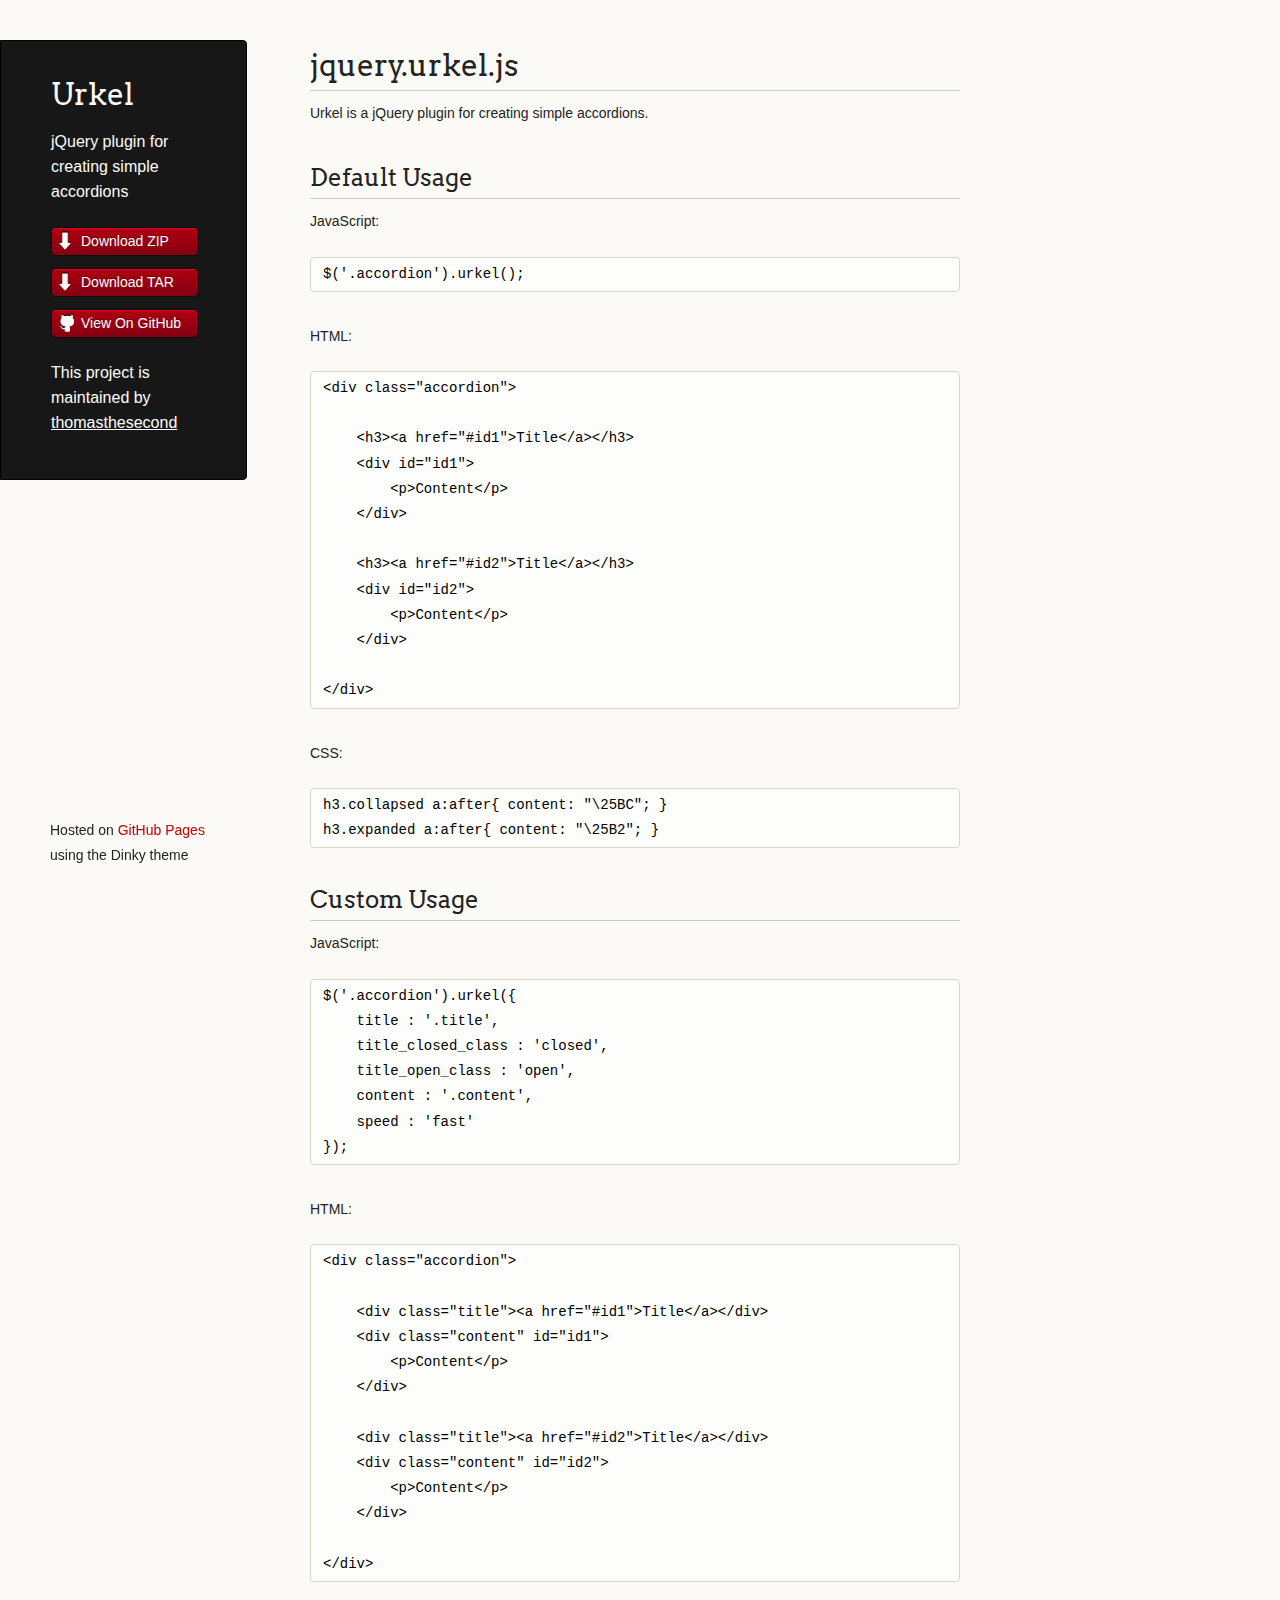
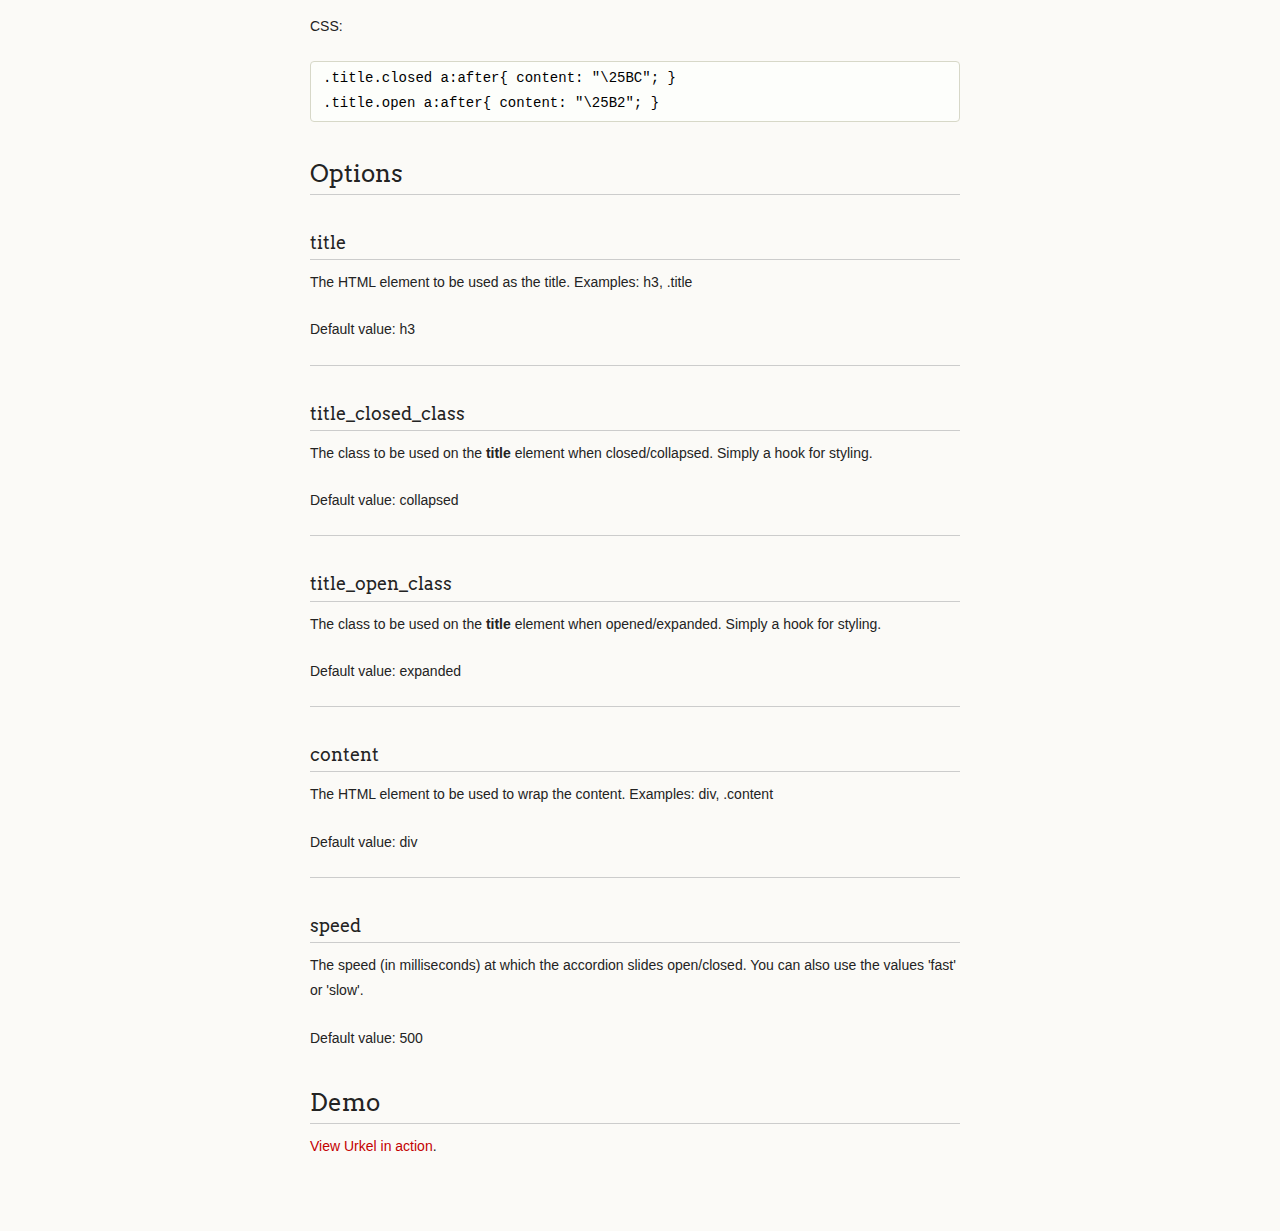
==== index.html @ c1569efb "Create gh-pages branch via GitHub" ====
<!doctype html>
<html>
  <head>
    <meta charset="utf-8">
    <meta http-equiv="X-UA-Compatible" content="chrome=1">
    <title>Urkel by thomasthesecond</title>

    <link rel="stylesheet" href="stylesheets/styles.css">
    <link rel="stylesheet" href="stylesheets/pygment_trac.css">
    <script src="javascripts/scale.fix.js"></script>
    <meta name="viewport" content="width=device-width, initial-scale=1, user-scalable=no">
    <!--[if lt IE 9]>
    <script src="//html5shiv.googlecode.com/svn/trunk/html5.js"></script>
    <![endif]-->
  </head>
  <body>
    <div class="wrapper">
      <header>
        <h1 class="header">Urkel</h1>
        <p class="header">jQuery plugin for creating simple accordions</p>

        <ul>
          <li class="download"><a class="buttons" href="https://github.com/thomasthesecond/urkel/zipball/master">Download ZIP</a></li>
          <li class="download"><a class="buttons" href="https://github.com/thomasthesecond/urkel/tarball/master">Download TAR</a></li>
          <li><a class="buttons github" href="https://github.com/thomasthesecond/urkel">View On GitHub</a></li>
        </ul>

        <p class="header">This project is maintained by <a class="header name" href="https://github.com/thomasthesecond">thomasthesecond</a></p>


      </header>
      <section>
        <h1>jquery.urkel.js</h1>

<p>Urkel is a jQuery plugin for creating simple accordions.</p>

<h2>Default Usage</h2>

<p>JavaScript:</p>

<pre><code>$('.accordion').urkel();
</code></pre>

<p>HTML:</p>

<pre><code>&lt;div class="accordion"&gt;

    &lt;h3&gt;&lt;a href="#id1"&gt;Title&lt;/a&gt;&lt;/h3&gt;
    &lt;div id="id1"&gt;
        &lt;p&gt;Content&lt;/p&gt;
    &lt;/div&gt;

    &lt;h3&gt;&lt;a href="#id2"&gt;Title&lt;/a&gt;&lt;/h3&gt;
    &lt;div id="id2"&gt;
        &lt;p&gt;Content&lt;/p&gt;
    &lt;/div&gt;

&lt;/div&gt;
</code></pre>

<p>CSS:</p>

<pre><code>h3.collapsed a:after{ content: "\25BC"; }
h3.expanded a:after{ content: "\25B2"; }
</code></pre>

<h2>Custom Usage</h2>

<p>JavaScript:</p>

<pre><code>$('.accordion').urkel({
    title : '.title',
    title_closed_class : 'closed',
    title_open_class : 'open',
    content : '.content',
    speed : 'fast'
});
</code></pre>

<p>HTML:</p>

<pre><code>&lt;div class="accordion"&gt;

    &lt;div class="title"&gt;&lt;a href="#id1"&gt;Title&lt;/a&gt;&lt;/div&gt;
    &lt;div class="content" id="id1"&gt;
        &lt;p&gt;Content&lt;/p&gt;
    &lt;/div&gt;

    &lt;div class="title"&gt;&lt;a href="#id2"&gt;Title&lt;/a&gt;&lt;/div&gt;
    &lt;div class="content" id="id2"&gt;
        &lt;p&gt;Content&lt;/p&gt;
    &lt;/div&gt;

&lt;/div&gt;
</code></pre>

<p>CSS:</p>

<pre><code>.title.closed a:after{ content: "\25BC"; }
.title.open a:after{ content: "\25B2"; }
</code></pre>

<h2>Options</h2>

<h3>title</h3>

<p>The HTML element to be used as the title. Examples: h3, .title</p>

<p>Default value: h3</p>

<hr><h3>title_closed_class</h3>

<p>The class to be used on the <strong>title</strong> element when closed/collapsed. Simply a hook for styling.</p>

<p>Default value: collapsed</p>

<hr><h3>title_open_class</h3>

<p>The class to be used on the <strong>title</strong> element when opened/expanded. Simply a hook for styling.</p>

<p>Default value: expanded</p>

<hr><h3>content</h3>

<p>The HTML element to be used to wrap the content. Examples: div, .content</p>

<p>Default value: div</p>

<hr><h3>speed</h3>

<p>The speed (in milliseconds) at which the accordion slides open/closed. You can also use the values 'fast' or 'slow'.</p>

<p>Default value: 500</p>

<h2>Demo</h2>

<p><a href="https://github.com/thomasthesecond/urkel">View Urkel in action</a>.</p>
      </section>
      <footer>
        <p><small>Hosted on <a href="https://pages.github.com">GitHub Pages</a> using the Dinky theme</small></p>
      </footer>
    </div>
    <!--[if !IE]><script>fixScale(document);</script><![endif]-->
		
  </body>
</html>
---- stylesheets/styles.css ----
@import url(https://fonts.googleapis.com/css?family=Arvo:400,700,400italic);

/* MeyerWeb Reset */

html, body, div, span, applet, object, iframe,
h1, h2, h3, h4, h5, h6, p, blockquote, pre,
a, abbr, acronym, address, big, cite, code,
del, dfn, em, img, ins, kbd, q, s, samp,
small, strike, strong, sub, sup, tt, var,
b, u, i, center,
dl, dt, dd, ol, ul, li,
fieldset, form, label, legend,
table, caption, tbody, tfoot, thead, tr, th, td,
article, aside, canvas, details, embed,
figure, figcaption, footer, header, hgroup,
menu, nav, output, ruby, section, summary,
time, mark, audio, video {
  margin: 0;
  padding: 0;
  border: 0;
  font: inherit;
  vertical-align: baseline;
}


/* Base text styles */

body {
  padding:10px 50px 0 0;
  font-family:"Helvetica Neue", Helvetica, Arial, sans-serif;
	font-size: 14px;
	color: #232323;
	background-color: #FBFAF7;
	margin: 0;
	line-height: 1.8em;
	-webkit-font-smoothing: antialiased;

}

h1, h2, h3, h4, h5, h6 {
  color:#232323;
  margin:36px 0 10px;
}

p, ul, ol, table, dl {
  margin:0 0 22px;
}

h1, h2, h3 {
	font-family: Arvo, Monaco, serif;
  line-height:1.3;
	font-weight: normal;
}

h1,h2, h3 {
	display: block;
	border-bottom: 1px solid #ccc;
	padding-bottom: 5px;
}

h1 {
	font-size: 30px;
}

h2 {
	font-size: 24px;
}

h3 {
	font-size: 18px;
}

h4, h5, h6 {
	font-family: Arvo, Monaco, serif;
	font-weight: 700;
}

a {
  color:#C30000;
  font-weight:200;
  text-decoration:none;
}

a:hover {
	text-decoration: underline;
}

a small {
	font-size: 12px;
}

em {
	font-style: italic;
}

strong {
  font-weight:700;
}

ul li {
  list-style: inside;
  padding-left: 25px;
}

ol li {
  list-style: decimal inside;
  padding-left: 20px;
}

blockquote {
  margin: 0;
  padding: 0 0 0 20px;
  font-style: italic;
}

dl, dt, dd, dl p {
	font-color: #444;
}

dl dt {
  font-weight: bold;
}

dl dd {
  padding-left: 20px;
  font-style: italic;
}

dl p {
  padding-left: 20px;
  font-style: italic;
}

hr {
  border:0;
  background:#ccc;
  height:1px;
  margin:0 0 24px;
}

/* Images */

img {
  position: relative;
  margin: 0 auto;
  max-width: 650px;
  padding: 5px;
  margin: 10px 0 32px 0;
  border: 1px solid #ccc;
}


/* Code blocks */

code, pre {
	font-family: Monaco, "Bitstream Vera Sans Mono", "Lucida Console", Terminal, monospace;
  color:#000;
  font-size:14px;
}

pre {
	padding: 4px 12px;
  background: #FDFEFB;
  border-radius:4px;
  border:1px solid #D7D8C8;
  overflow: auto;
  overflow-y: hidden;
	margin-bottom: 32px;
}


/* Tables */

table {
  width:100%;
}

table {
  border: 1px solid #ccc;
  margin-bottom: 32px;
  text-align: left;
 }

th {
  font-family: 'Arvo', Helvetica, Arial, sans-serif;
	font-size: 18px;
	font-weight: normal;
  padding: 10px;
  background: #232323;
  color: #FDFEFB;
 }

td {
  padding: 10px;
	background: #ccc;
 }


/* Wrapper */
.wrapper {
  width:960px;
}


/* Header */

header {
	background-color: #171717;
	color: #FDFDFB;
  width:170px;
  float:left;
  position:fixed;
	border: 1px solid #000;
	-webkit-border-top-right-radius: 4px;
	-webkit-border-bottom-right-radius: 4px;
	-moz-border-radius-topright: 4px;
	-moz-border-radius-bottomright: 4px;
	border-top-right-radius: 4px;
	border-bottom-right-radius: 4px;
	padding: 34px 25px 22px 50px;
	margin: 30px 25px 0 0;
	-webkit-font-smoothing: antialiased;
}

p.header {
	font-size: 16px;
}

h1.header {
	font-family: Arvo, sans-serif;
	font-size: 30px;
	font-weight: 300;
	line-height: 1.3em;
	border-bottom: none;
	margin-top: 0;
}


h1.header, a.header, a.name, header a{
	color: #fff;
}

a.header {
	text-decoration: underline;
}

a.name {
	white-space: nowrap;
}

header ul {
  list-style:none;
  padding:0;
}

header li {
	list-style-type: none;
  width:132px;
  height:15px;
	margin-bottom: 12px;
	line-height: 1em;
	padding: 6px 6px 6px 7px;

	background: #AF0011;
	background: -moz-linear-gradient(top, #AF0011 0%, #820011 100%);
  background: -webkit-gradient(linear, left top, left bottom, color-stop(0%,#f8f8f8), color-stop(100%,#dddddd));
  background: -webkit-linear-gradient(top, #AF0011 0%,#820011 100%);
  background: -o-linear-gradient(top, #AF0011 0%,#820011 100%);
  background: -ms-linear-gradient(top, #AF0011 0%,#820011 100%);
  background: linear-gradient(top, #AF0011 0%,#820011 100%);

	border-radius:4px;
  border:1px solid #0D0D0D;

	-webkit-box-shadow: inset 0px 1px 1px 0 rgba(233,2,38, 1);
	box-shadow: inset 0px 1px 1px 0 rgba(233,2,38, 1);

}

header li:hover {
	background: #C3001D;
	background: -moz-linear-gradient(top, #C3001D 0%, #950119 100%);
  background: -webkit-gradient(linear, left top, left bottom, color-stop(0%,#f8f8f8), color-stop(100%,#dddddd));
  background: -webkit-linear-gradient(top, #C3001D 0%,#950119 100%);
  background: -o-linear-gradient(top, #C3001D 0%,#950119 100%);
  background: -ms-linear-gradient(top, #C3001D 0%,#950119 100%);
  background: linear-gradient(top, #C3001D 0%,#950119 100%);
}

a.buttons {
	-webkit-font-smoothing: antialiased;
	background: url(../images/arrow-down.png) no-repeat;
	font-weight: normal;
	text-shadow: rgba(0, 0, 0, 0.4) 0 -1px 0;
	padding: 2px 2px 2px 22px;
	height: 30px;
}

a.github {
	background: url(../images/octocat-small.png) no-repeat 1px;
}

a.buttons:hover {
	color: #fff;
	text-decoration: none;
}


/* Section - for main page content */

section {
  width:650px;
  float:right;
  padding-bottom:50px;
}


/* Footer */

footer {
  width:170px;
  float:left;
  position:fixed;
  bottom:10px;
	padding-left: 50px;
}

@media print, screen and (max-width: 960px) {

  div.wrapper {
    width:auto;
    margin:0;
  }

  header, section, footer {
    float:none;
    position:static;
    width:auto;
  }

	footer {
		border-top: 1px solid #ccc;
		margin:0 84px 0 50px;
		padding:0;
	}

  header {
    padding-right:320px;
  }

  section {
    padding:20px 84px 20px 50px;
    margin:0 0 20px;
  }

  header a small {
    display:inline;
  }

  header ul {
    position:absolute;
    right:130px;
    top:84px;
  }
}

@media print, screen and (max-width: 720px) {
  body {
    word-wrap:break-word;
  }

  header {
    padding:10px 20px 0;
		margin-right: 0;
  }

	section {
    padding:10px 0 10px 20px;
    margin:0 0 30px;
  }

	footer {
		margin: 0 0 0 30px;
	}

  header ul, header p.view {
    position:static;
  }
}

@media print, screen and (max-width: 480px) {

  header ul li.download {
    display:none;
  }

	footer {
		margin: 0 0 0 20px;
	}

	footer a{
		display:block;
	}

}

@media print {
  body {
    padding:0.4in;
    font-size:12pt;
    color:#444;
  }
}
---- stylesheets/pygment_trac.css ----
.highlight  { background: #ffffff; }
.highlight .c { color: #999988; font-style: italic } /* Comment */
.highlight .err { color: #a61717; background-color: #e3d2d2 } /* Error */
.highlight .k { font-weight: bold } /* Keyword */
.highlight .o { font-weight: bold } /* Operator */
.highlight .cm { color: #999988; font-style: italic } /* Comment.Multiline */
.highlight .cp { color: #999999; font-weight: bold } /* Comment.Preproc */
.highlight .c1 { color: #999988; font-style: italic } /* Comment.Single */
.highlight .cs { color: #999999; font-weight: bold; font-style: italic } /* Comment.Special */
.highlight .gd { color: #000000; background-color: #ffdddd } /* Generic.Deleted */
.highlight .gd .x { color: #000000; background-color: #ffaaaa } /* Generic.Deleted.Specific */
.highlight .ge { font-style: italic } /* Generic.Emph */
.highlight .gr { color: #aa0000 } /* Generic.Error */
.highlight .gh { color: #999999 } /* Generic.Heading */
.highlight .gi { color: #000000; background-color: #ddffdd } /* Generic.Inserted */
.highlight .gi .x { color: #000000; background-color: #aaffaa } /* Generic.Inserted.Specific */
.highlight .go { color: #888888 } /* Generic.Output */
.highlight .gp { color: #555555 } /* Generic.Prompt */
.highlight .gs { font-weight: bold } /* Generic.Strong */
.highlight .gu { color: #800080; font-weight: bold; } /* Generic.Subheading */
.highlight .gt { color: #aa0000 } /* Generic.Traceback */
.highlight .kc { font-weight: bold } /* Keyword.Constant */
.highlight .kd { font-weight: bold } /* Keyword.Declaration */
.highlight .kn { font-weight: bold } /* Keyword.Namespace */
.highlight .kp { font-weight: bold } /* Keyword.Pseudo */
.highlight .kr { font-weight: bold } /* Keyword.Reserved */
.highlight .kt { color: #445588; font-weight: bold } /* Keyword.Type */
.highlight .m { color: #009999 } /* Literal.Number */
.highlight .s { color: #d14 } /* Literal.String */
.highlight .na { color: #008080 } /* Name.Attribute */
.highlight .nb { color: #0086B3 } /* Name.Builtin */
.highlight .nc { color: #445588; font-weight: bold } /* Name.Class */
.highlight .no { color: #008080 } /* Name.Constant */
.highlight .ni { color: #800080 } /* Name.Entity */
.highlight .ne { color: #990000; font-weight: bold } /* Name.Exception */
.highlight .nf { color: #990000; font-weight: bold } /* Name.Function */
.highlight .nn { color: #555555 } /* Name.Namespace */
.highlight .nt { color: #000080 } /* Name.Tag */
.highlight .nv { color: #008080 } /* Name.Variable */
.highlight .ow { font-weight: bold } /* Operator.Word */
.highlight .w { color: #bbbbbb } /* Text.Whitespace */
.highlight .mf { color: #009999 } /* Literal.Number.Float */
.highlight .mh { color: #009999 } /* Literal.Number.Hex */
.highlight .mi { color: #009999 } /* Literal.Number.Integer */
.highlight .mo { color: #009999 } /* Literal.Number.Oct */
.highlight .sb { color: #d14 } /* Literal.String.Backtick */
.highlight .sc { color: #d14 } /* Literal.String.Char */
.highlight .sd { color: #d14 } /* Literal.String.Doc */
.highlight .s2 { color: #d14 } /* Literal.String.Double */
.highlight .se { color: #d14 } /* Literal.String.Escape */
.highlight .sh { color: #d14 } /* Literal.String.Heredoc */
.highlight .si { color: #d14 } /* Literal.String.Interpol */
.highlight .sx { color: #d14 } /* Literal.String.Other */
.highlight .sr { color: #009926 } /* Literal.String.Regex */
.highlight .s1 { color: #d14 } /* Literal.String.Single */
.highlight .ss { color: #990073 } /* Literal.String.Symbol */
.highlight .bp { color: #999999 } /* Name.Builtin.Pseudo */
.highlight .vc { color: #008080 } /* Name.Variable.Class */
.highlight .vg { color: #008080 } /* Name.Variable.Global */
.highlight .vi { color: #008080 } /* Name.Variable.Instance */
.highlight .il { color: #009999 } /* Literal.Number.Integer.Long */

.type-csharp .highlight .k { color: #0000FF }
.type-csharp .highlight .kt { color: #0000FF }
.type-csharp .highlight .nf { color: #000000; font-weight: normal }
.type-csharp .highlight .nc { color: #2B91AF }
.type-csharp .highlight .nn { color: #000000 }
.type-csharp .highlight .s { color: #A31515 }
.type-csharp .highlight .sc { color: #A31515 }
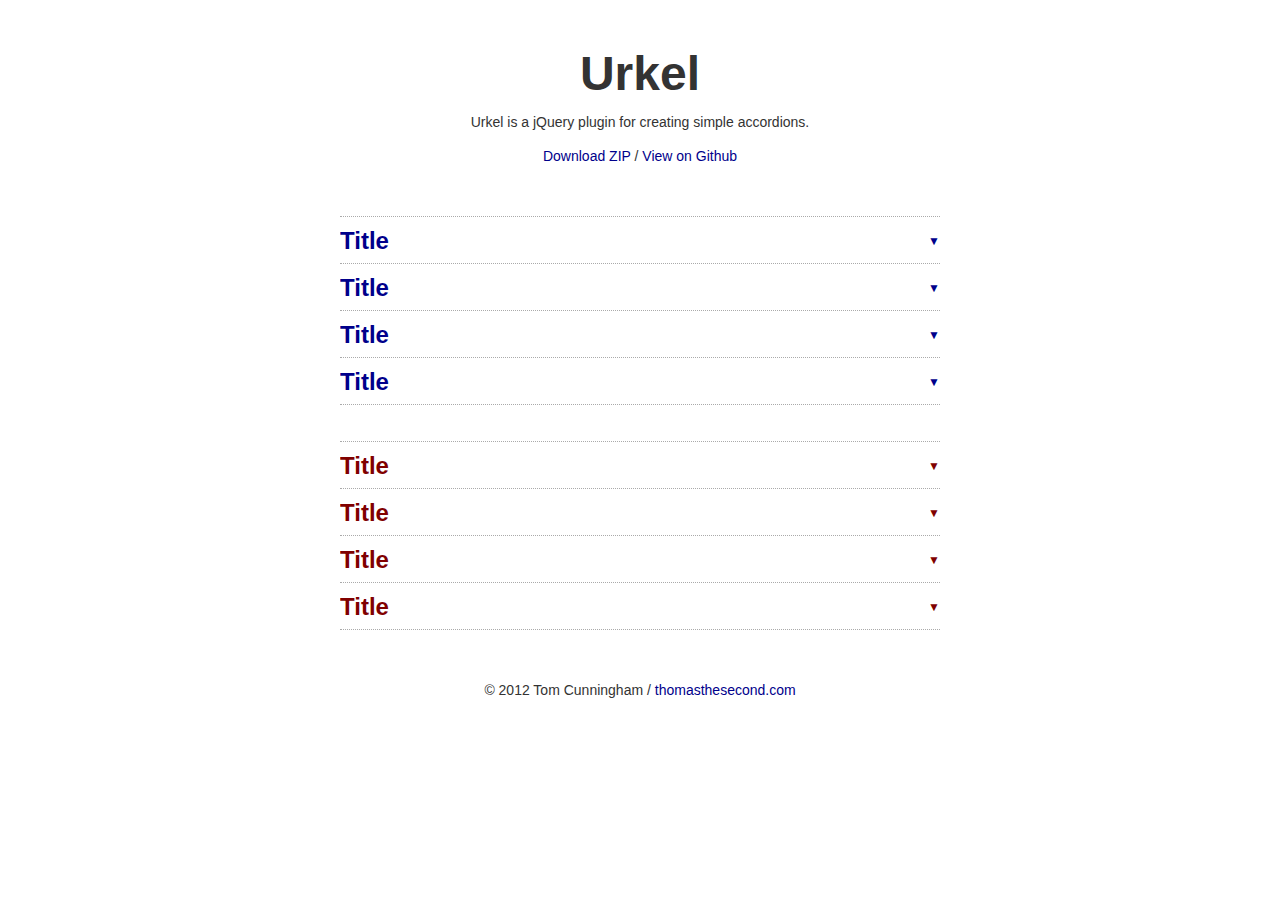
==== commit 07e2071e: "Created demo page." ====
--- a/index.html
+++ b/index.html
@@ -1,146 +1,160 @@
 <!doctype html>
-<html>
-  <head>
-    <meta charset="utf-8">
-    <meta http-equiv="X-UA-Compatible" content="chrome=1">
-    <title>Urkel by thomasthesecond</title>
 
-    <link rel="stylesheet" href="stylesheets/styles.css">
-    <link rel="stylesheet" href="stylesheets/pygment_trac.css">
-    <script src="javascripts/scale.fix.js"></script>
-    <meta name="viewport" content="width=device-width, initial-scale=1, user-scalable=no">
-    <!--[if lt IE 9]>
-    <script src="//html5shiv.googlecode.com/svn/trunk/html5.js"></script>
-    <![endif]-->
-  </head>
-  <body>
-    <div class="wrapper">
-      <header>
-        <h1 class="header">Urkel</h1>
-        <p class="header">jQuery plugin for creating simple accordions</p>
+<html class="no-js" lang="en">
 
-        <ul>
-          <li class="download"><a class="buttons" href="https://github.com/thomasthesecond/urkel/zipball/master">Download ZIP</a></li>
-          <li class="download"><a class="buttons" href="https://github.com/thomasthesecond/urkel/tarball/master">Download TAR</a></li>
-          <li><a class="buttons github" href="https://github.com/thomasthesecond/urkel">View On GitHub</a></li>
-        </ul>
+	<head>
 
-        <p class="header">This project is maintained by <a class="header name" href="https://github.com/thomasthesecond">thomasthesecond</a></p>
+		<meta charset="utf-8">
+		<meta http-equiv="X-UA-Compatible" content="IE=edge,chrome=1">
 
+		<title>Urkel Demo</title>
 
-      </header>
-      <section>
-        <h1>jquery.urkel.js</h1>
+		<link rel="stylesheet" href="css/global.css">
 
-<p>Urkel is a jQuery plugin for creating simple accordions.</p>
+	</head>
 
-<h2>Default Usage</h2>
+	<body>
 
-<p>JavaScript:</p>
+		<div class="container">
+			
+			<div class="intro">
+				<h1>Urkel</h1>
+				<p>Urkel is a jQuery plugin for creating simple accordions.</p>
+				<p><a href="https://github.com/thomasthesecond/urkel/zipball/master">Download ZIP</a> / <a href="https://github.com/thomasthesecond/urkel">View on Github</a></p>
+			</div><!-- .intro -->
 
-<pre><code>$('.accordion').urkel();
-</code></pre>
+			<div class="accordion first">
 
-<p>HTML:</p>
+				<h3><a href="#id1">Title</a></h3>
+				<div id="id1">
+					<p>
+						Lorem ipsum dolor sit amet, consectetur adipisicing elit,
+						sed do eiusmod tempor incididunt ut labore et dolore magna
+						aliqua. Ut enim ad minim veniam, quis nostrud exercitation
+						ullamco laboris nisi ut aliquip ex ea commodo consequat.
+						Duis aute irure dolor in reprehenderit in voluptate velit
+						esse cillum dolore eu fugiat nulla pariatur. Excepteur sint
+						occaecat cupidatat non proident, sunt in culpa qui officia
+						deserunt mollit anim id est laborum.
+					</p>
+				</div>
+				
+				<h3><a href="#id2">Title</a></h3>
+				<div id="id2">
+					<p>
+						Lorem ipsum dolor sit amet, consectetur adipisicing elit,
+						sed do eiusmod tempor incididunt ut labore et dolore magna
+						aliqua. Ut enim ad minim veniam, quis nostrud exercitation
+						ullamco laboris nisi ut aliquip ex ea commodo consequat.
+						Duis aute irure dolor in reprehenderit in voluptate velit
+						esse cillum dolore eu fugiat nulla pariatur. Excepteur sint
+						occaecat cupidatat non proident, sunt in culpa qui officia
+						deserunt mollit anim id est laborum.
+					</p>
+				</div>
+				
+				<h3><a href="#id3">Title</a></h3>
+				<div id="id3">
+					<p>
+						Lorem ipsum dolor sit amet, consectetur adipisicing elit,
+						sed do eiusmod tempor incididunt ut labore et dolore magna
+						aliqua. Ut enim ad minim veniam, quis nostrud exercitation
+						ullamco laboris nisi ut aliquip ex ea commodo consequat.
+						Duis aute irure dolor in reprehenderit in voluptate velit
+						esse cillum dolore eu fugiat nulla pariatur. Excepteur sint
+						occaecat cupidatat non proident, sunt in culpa qui officia
+						deserunt mollit anim id est laborum.
+					</p>
+				</div>
+				
+				<h3><a href="#id4">Title</a></h3>
+				<div id="id4">
+					<p>
+						Lorem ipsum dolor sit amet, consectetur adipisicing elit,
+						sed do eiusmod tempor incididunt ut labore et dolore magna
+						aliqua. Ut enim ad minim veniam, quis nostrud exercitation
+						ullamco laboris nisi ut aliquip ex ea commodo consequat.
+						Duis aute irure dolor in reprehenderit in voluptate velit
+						esse cillum dolore eu fugiat nulla pariatur. Excepteur sint
+						occaecat cupidatat non proident, sunt in culpa qui officia
+						deserunt mollit anim id est laborum.
+					</p>
+				</div>
 
-<pre><code>&lt;div class="accordion"&gt;
+ 			</div><!-- .accordion -->
 
-    &lt;h3&gt;&lt;a href="#id1"&gt;Title&lt;/a&gt;&lt;/h3&gt;
-    &lt;div id="id1"&gt;
-        &lt;p&gt;Content&lt;/p&gt;
-    &lt;/div&gt;
+			<br><br>
+			
+			<div class="accordion second">
 
-    &lt;h3&gt;&lt;a href="#id2"&gt;Title&lt;/a&gt;&lt;/h3&gt;
-    &lt;div id="id2"&gt;
-        &lt;p&gt;Content&lt;/p&gt;
-    &lt;/div&gt;
+				<h3><a href="#id5">Title</a></h3>
+				<div id="id5">
+					<p>
+						Lorem ipsum dolor sit amet, consectetur adipisicing elit,
+						sed do eiusmod tempor incididunt ut labore et dolore magna
+						aliqua. Ut enim ad minim veniam, quis nostrud exercitation
+						ullamco laboris nisi ut aliquip ex ea commodo consequat.
+						Duis aute irure dolor in reprehenderit in voluptate velit
+						esse cillum dolore eu fugiat nulla pariatur. Excepteur sint
+						occaecat cupidatat non proident, sunt in culpa qui officia
+						deserunt mollit anim id est laborum.
+					</p>
+				</div>
+				
+				<h3><a href="#id6">Title</a></h3>
+				<div id="id6">
+					<p>
+						Lorem ipsum dolor sit amet, consectetur adipisicing elit,
+						sed do eiusmod tempor incididunt ut labore et dolore magna
+						aliqua. Ut enim ad minim veniam, quis nostrud exercitation
+						ullamco laboris nisi ut aliquip ex ea commodo consequat.
+						Duis aute irure dolor in reprehenderit in voluptate velit
+						esse cillum dolore eu fugiat nulla pariatur. Excepteur sint
+						occaecat cupidatat non proident, sunt in culpa qui officia
+						deserunt mollit anim id est laborum.
+					</p>
+				</div>
+				
+				<h3><a href="#id7">Title</a></h3>
+				<div id="id7">
+					<p>
+						Lorem ipsum dolor sit amet, consectetur adipisicing elit,
+						sed do eiusmod tempor incididunt ut labore et dolore magna
+						aliqua. Ut enim ad minim veniam, quis nostrud exercitation
+						ullamco laboris nisi ut aliquip ex ea commodo consequat.
+						Duis aute irure dolor in reprehenderit in voluptate velit
+						esse cillum dolore eu fugiat nulla pariatur. Excepteur sint
+						occaecat cupidatat non proident, sunt in culpa qui officia
+						deserunt mollit anim id est laborum.
+					</p>
+				</div>
+				
+				<h3><a href="#id8">Title</a></h3>
+				<div id="id8">
+					<p>
+						Lorem ipsum dolor sit amet, consectetur adipisicing elit,
+						sed do eiusmod tempor incididunt ut labore et dolore magna
+						aliqua. Ut enim ad minim veniam, quis nostrud exercitation
+						ullamco laboris nisi ut aliquip ex ea commodo consequat.
+						Duis aute irure dolor in reprehenderit in voluptate velit
+						esse cillum dolore eu fugiat nulla pariatur. Excepteur sint
+						occaecat cupidatat non proident, sunt in culpa qui officia
+						deserunt mollit anim id est laborum.
+					</p>
+				</div>
 
-&lt;/div&gt;
-</code></pre>
+ 			</div><!-- .accordion -->
 
-<p>CSS:</p>
+			<div class="outro">
+				<p>&copy; 2012 Tom Cunningham / <a href="http://thomasthesecond.com/">thomasthesecond.com</a></p>
+			</div><!-- .outro -->
+			
+		</div><!-- .container -->
 
-<pre><code>h3.collapsed a:after{ content: "\25BC"; }
-h3.expanded a:after{ content: "\25B2"; }
-</code></pre>
+		<script src="js/jquery-1.7.1.min.js"></script>
+		<script src="js/jquery.urkel.min.js"></script>
+		<script src="js/global.js"></script>
 
-<h2>Custom Usage</h2>
+	</body>
 
-<p>JavaScript:</p>
-
-<pre><code>$('.accordion').urkel({
-    title : '.title',
-    title_closed_class : 'closed',
-    title_open_class : 'open',
-    content : '.content',
-    speed : 'fast'
-});
-</code></pre>
-
-<p>HTML:</p>
-
-<pre><code>&lt;div class="accordion"&gt;
-
-    &lt;div class="title"&gt;&lt;a href="#id1"&gt;Title&lt;/a&gt;&lt;/div&gt;
-    &lt;div class="content" id="id1"&gt;
-        &lt;p&gt;Content&lt;/p&gt;
-    &lt;/div&gt;
-
-    &lt;div class="title"&gt;&lt;a href="#id2"&gt;Title&lt;/a&gt;&lt;/div&gt;
-    &lt;div class="content" id="id2"&gt;
-        &lt;p&gt;Content&lt;/p&gt;
-    &lt;/div&gt;
-
-&lt;/div&gt;
-</code></pre>
-
-<p>CSS:</p>
-
-<pre><code>.title.closed a:after{ content: "\25BC"; }
-.title.open a:after{ content: "\25B2"; }
-</code></pre>
-
-<h2>Options</h2>
-
-<h3>title</h3>
-
-<p>The HTML element to be used as the title. Examples: h3, .title</p>
-
-<p>Default value: h3</p>
-
-<hr><h3>title_closed_class</h3>
-
-<p>The class to be used on the <strong>title</strong> element when closed/collapsed. Simply a hook for styling.</p>
-
-<p>Default value: collapsed</p>
-
-<hr><h3>title_open_class</h3>
-
-<p>The class to be used on the <strong>title</strong> element when opened/expanded. Simply a hook for styling.</p>
-
-<p>Default value: expanded</p>
-
-<hr><h3>content</h3>
-
-<p>The HTML element to be used to wrap the content. Examples: div, .content</p>
-
-<p>Default value: div</p>
-
-<hr><h3>speed</h3>
-
-<p>The speed (in milliseconds) at which the accordion slides open/closed. You can also use the values 'fast' or 'slow'.</p>
-
-<p>Default value: 500</p>
-
-<h2>Demo</h2>
-
-<p><a href="https://github.com/thomasthesecond/urkel">View Urkel in action</a>.</p>
-      </section>
-      <footer>
-        <p><small>Hosted on <a href="https://pages.github.com">GitHub Pages</a> using the Dinky theme</small></p>
-      </footer>
-    </div>
-    <!--[if !IE]><script>fixScale(document);</script><![endif]-->
-		
-  </body>
 </html>--- a/css/global.css
+++ b/css/global.css
@@ -0,0 +1,27 @@
+html{ font-size: 100%; }
+html{ color: #333; font-family: "Arial", sans-serif; }
+body{ background: #fff; margin: 50px 0; }
+
+a{ color: darkblue; text-decoration: none; }
+a:visited{ color: darkblue; }
+a:hover{ color: blue; }
+.second a{ color: maroon; }
+.second a:visited{ color: maroon; }
+.second a:hover{ color: red; }
+a:focus{ outline: thin dotted; }
+a:hover, a:active{ outline: 0; }
+
+h1{ font-size: 48px; line-height: 1; margin: 0; }
+h3{ border-bottom: 1px dotted #aaa; font-size: 24px; line-height: 28px; margin: 0; overflow: hidden; }
+h3 a{ display: block; overflow: hidden; padding: 10px 0 8px; }
+h3 a:after{ font-size: 0.5em; float: right; }
+h3.collapsed a:after{ content: "\25BC"; }
+h3.expanded a:after{ content: "\25B2"; }
+p{ font-size: 14px; line-height: 20px; margin: 1em 0; }
+
+.container{ margin: 0 auto; position: relative; width: 600px; }
+.intro, .outro{ text-align: center; }
+.intro{ margin-bottom: 50px; text-align: center; }
+.outro{ margin-top: 50px; text-align: center; }
+.accordion{ border-top: 1px dotted #aaa; }
+.accordion div{ border-bottom: 1px dotted #aaa; padding-bottom: 2px; }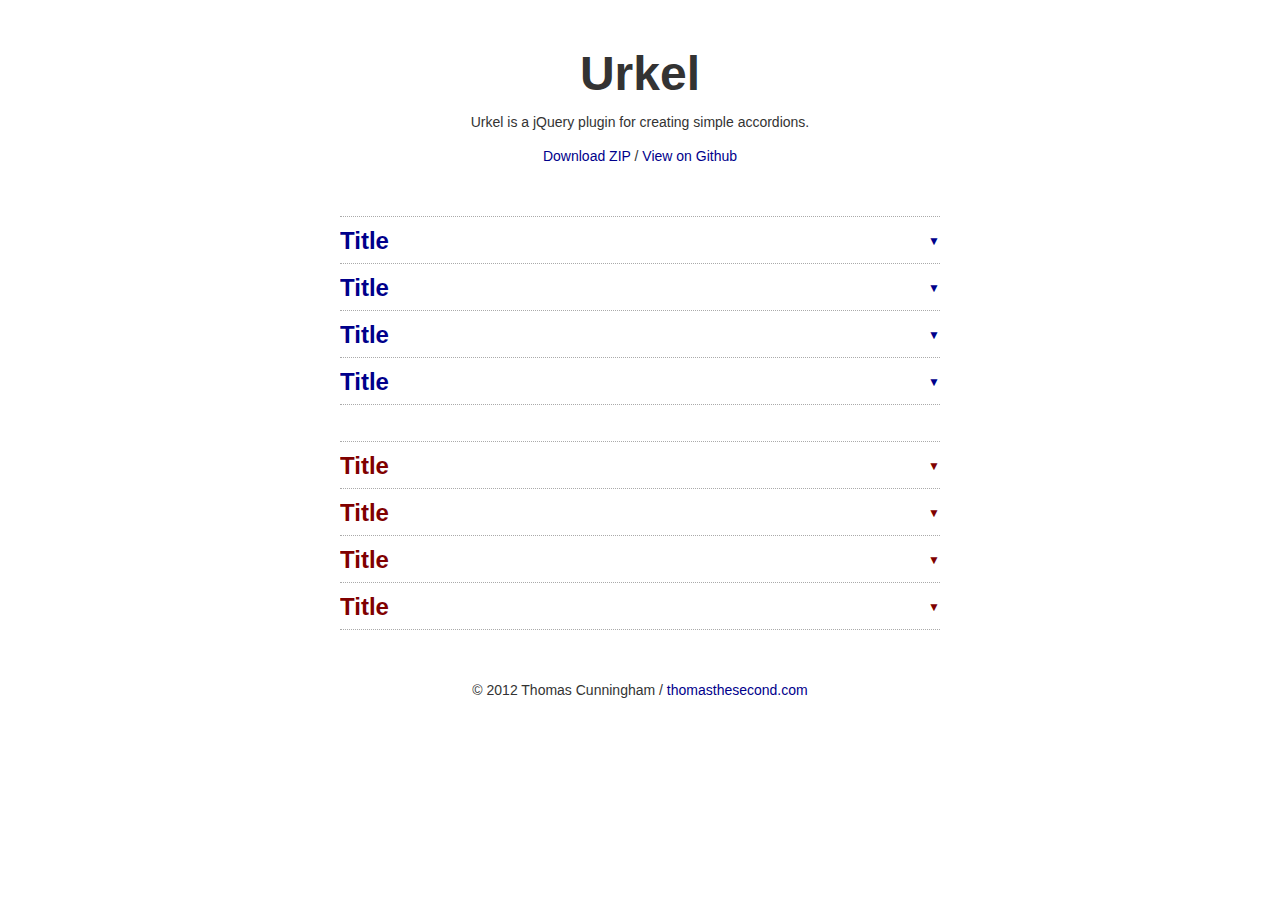
==== commit 6903fee6: "Updated project URL in plugin comment block" ====
--- a/index.html
+++ b/index.html
@@ -146,7 +146,7 @@
  			</div><!-- .accordion -->
 
 			<div class="outro">
-				<p>&copy; 2012 Tom Cunningham / <a href="http://thomasthesecond.com/">thomasthesecond.com</a></p>
+				<p>&copy; 2012 Thomas Cunningham / <a href="http://thomasthesecond.com/">thomasthesecond.com</a></p>
 			</div><!-- .outro -->
 			
 		</div><!-- .container -->
